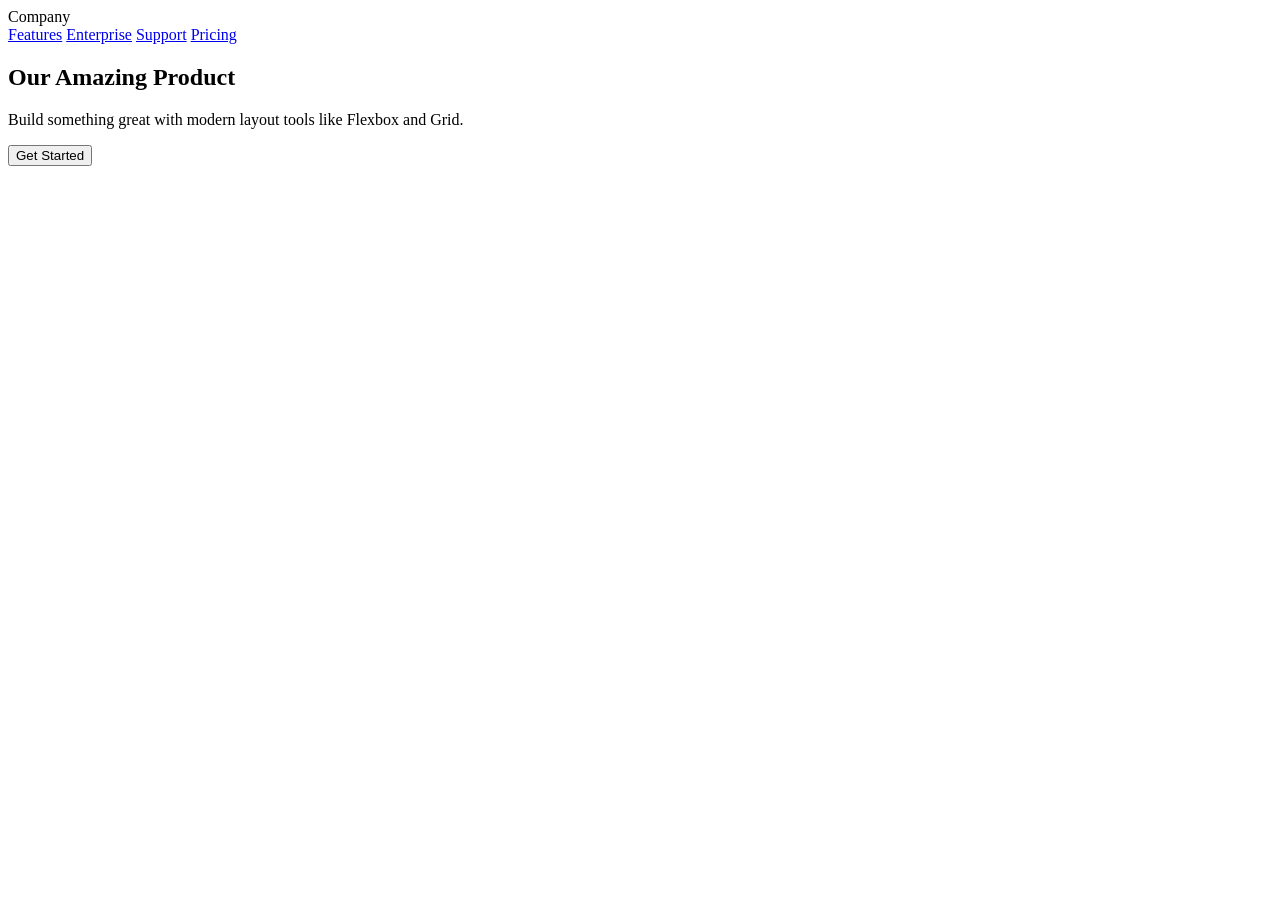
==== assignment 2/index.html @ 9860fbf0 "Created hero section with heading, text, and button" ====
<!DOCTYPE html>
<html lang="en">
<head>
    <meta charset="UTF-8">
    <meta name="viewport" content="width=device-width, initial-scale=1.0">
    <title>Product Layout</title>
    <link rel="stylesheet" href="style.css">
</head>
<body>
    
    <header class="navbar">
        <div class="container nav-flex">
            <div class="logo">Company</div>
            <nav>
                <a href="#">Features</a>
                <a href="#">Enterprise</a>
                <a href="#">Support</a>
                <a href="#">Pricing</a>
            </nav>
        </div>
    </header>

    <section class="hero">
        <div class="container">
            <h1>Our Amazing Product</h1>
            <p>Build something great with modern layout tools like Flexbox and Grid.</p>
            <button>Get Started</button>
        </div>
    </section>
</body>
</html>
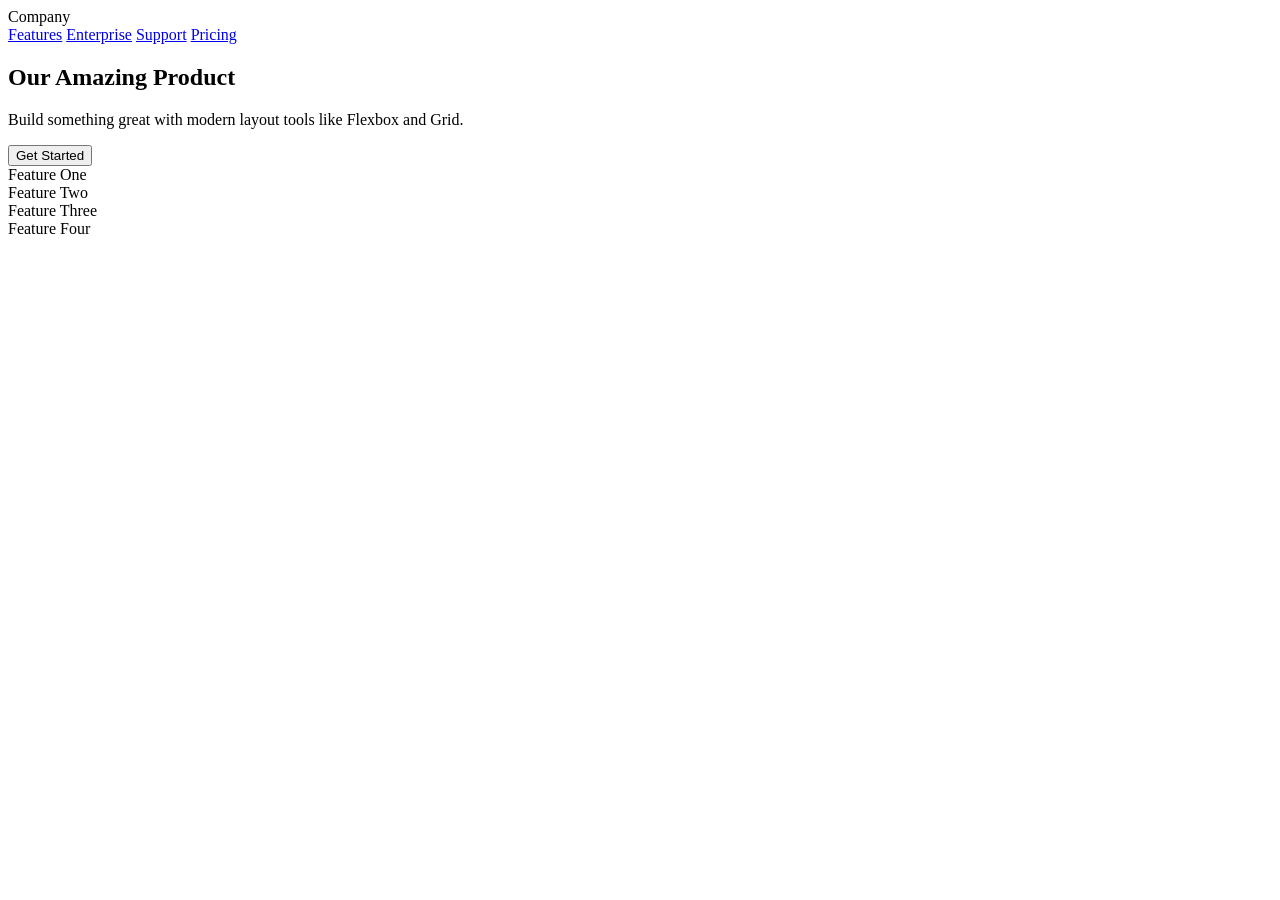
==== commit ff315ce3: "implemented responsive grid layout for feature cards using csss grid" ====
--- a/assignment 2/index.html
+++ b/assignment 2/index.html
@@ -27,5 +27,12 @@
             <button>Get Started</button>
         </div>
     </section>
+
+    <section class="grid-section container">
+        <div class="card">Feature One</div>
+        <div class="card">Feature Two</div>
+        <div class="card">Feature Three</div>
+        <div class="card">Feature Four</div>
+    </section>
 </body>
 </html>
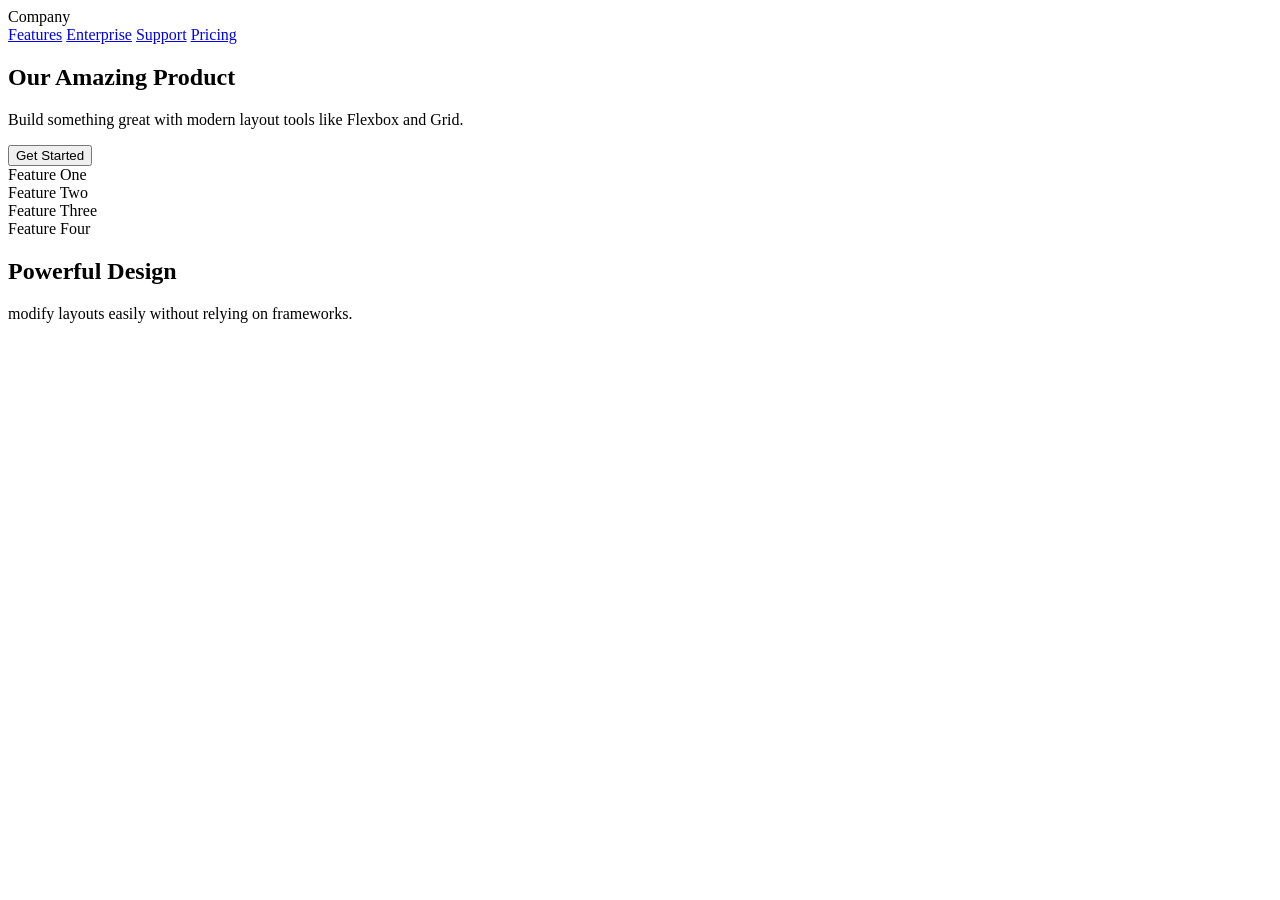
==== commit 78c1ee9c: "added multiple split sections using fleabox with alernating layout" ====
--- a/assignment 2/index.html
+++ b/assignment 2/index.html
@@ -34,5 +34,14 @@
         <div class="card">Feature Three</div>
         <div class="card">Feature Four</div>
     </section>
+
+    <section class="split container">
+        <div class="text">
+            <h2>Powerful Design</h2>
+            <p>modify layouts easily without relying on frameworks.</p>
+        </div>
+        <div class="image"></div>
+    </section>
+    
 </body>
 </html>
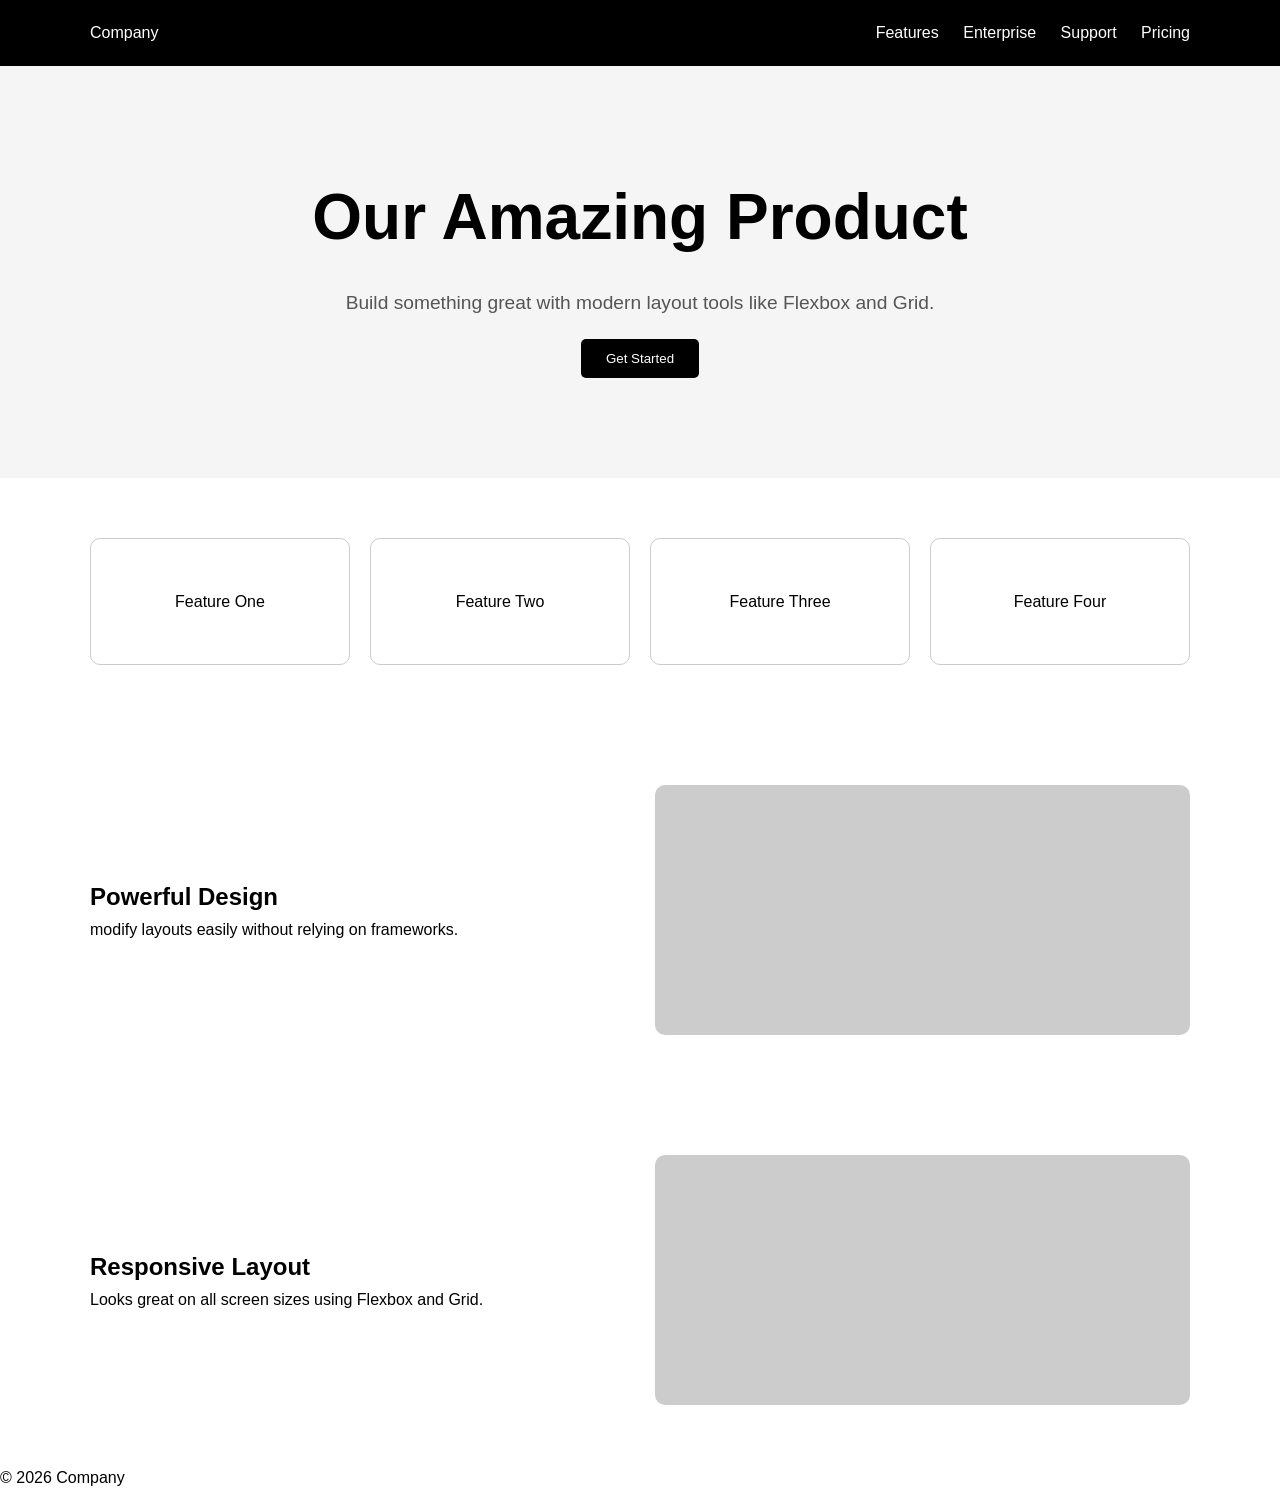
==== commit e65f009b: "styled full page with organized CSS and improved typography" ====
--- a/assignment 2/index.html
+++ b/assignment 2/index.html
@@ -42,6 +42,18 @@
         </div>
         <div class="image"></div>
     </section>
-    
+
+    <section class="split container">
+  <div class="text">
+    <h2>Responsive Layout</h2>
+    <p>Looks great on all screen sizes using Flexbox and Grid.</p>
+  </div>
+  <div class="image"></div>
+</section>
+
+<footer>
+  <p>© 2026 Company</p>
+</footer>
+
 </body>
 </html>
--- a/assignment 2/style.css
+++ b/assignment 2/style.css
@@ -0,0 +1,115 @@
+/* RESET */
+* {
+  margin: 0;
+  padding: 0;
+  box-sizing: border-box;
+}
+
+/* GLOBAL */
+body {
+  font-family: Arial, sans-serif;
+  line-height: 1.6;
+}
+
+/* CONTAINER */
+.container {
+  max-width: 1100px;
+  margin: auto;
+  padding: 0 20px;
+}
+
+/* NAVBAR (FLEXBOX) */
+.navbar {
+  background: black;
+  color: white;
+}
+
+.nav-flex {
+  display: flex;
+  justify-content: space-between;
+  align-items: center;
+  padding: 20px 0;
+}
+
+.navbar nav a {
+  color: white;
+  margin-left: 20px;
+  text-decoration: none;
+}
+
+/* HERO */
+.hero {
+  text-align: center;
+  padding: 100px 20px;
+  background: #f5f5f5;
+}
+
+.hero h1 {
+  font-size: 4rem;
+  margin-bottom: 20px;
+}
+
+.hero p {
+  font-size: 1.2rem;
+  color: #555;
+  margin-bottom: 20px;
+}
+
+button {
+  padding: 12px 25px;
+  border: none;
+  background: black;
+  color: white;
+  cursor: pointer;
+  border-radius: 5px;
+}
+
+button:hover {
+  background: #333;
+}
+
+/* GRID (CSS GRID) */
+.grid-section {
+  display: grid;
+  grid-template-columns: repeat(auto-fit, minmax(250px, 1fr));
+  gap: 20px;
+  padding: 60px 0;
+}
+
+.card {
+  background: white;
+  border: 1px solid #ccc;
+  padding: 50px;
+  text-align: center;
+  border-radius: 10px;
+  transition: 0.3s;
+}
+
+.card:hover {
+  transform: translateY(-5px);
+}
+
+/* SPLIT SECTION (FLEXBOX) */
+.split {
+  display: flex;
+  align-items: center;
+  padding: 60px 0;
+  gap: 30px;
+}
+
+.split .text {
+  flex: 1;
+}
+
+.split .image {
+  flex: 1;
+  height: 250px;
+  background: #ccc;
+  border-radius: 10px;
+}
+
+/* REVERSE LAYOUT */
+.reverse {
+  flex-direction: row-reverse;
+}
+
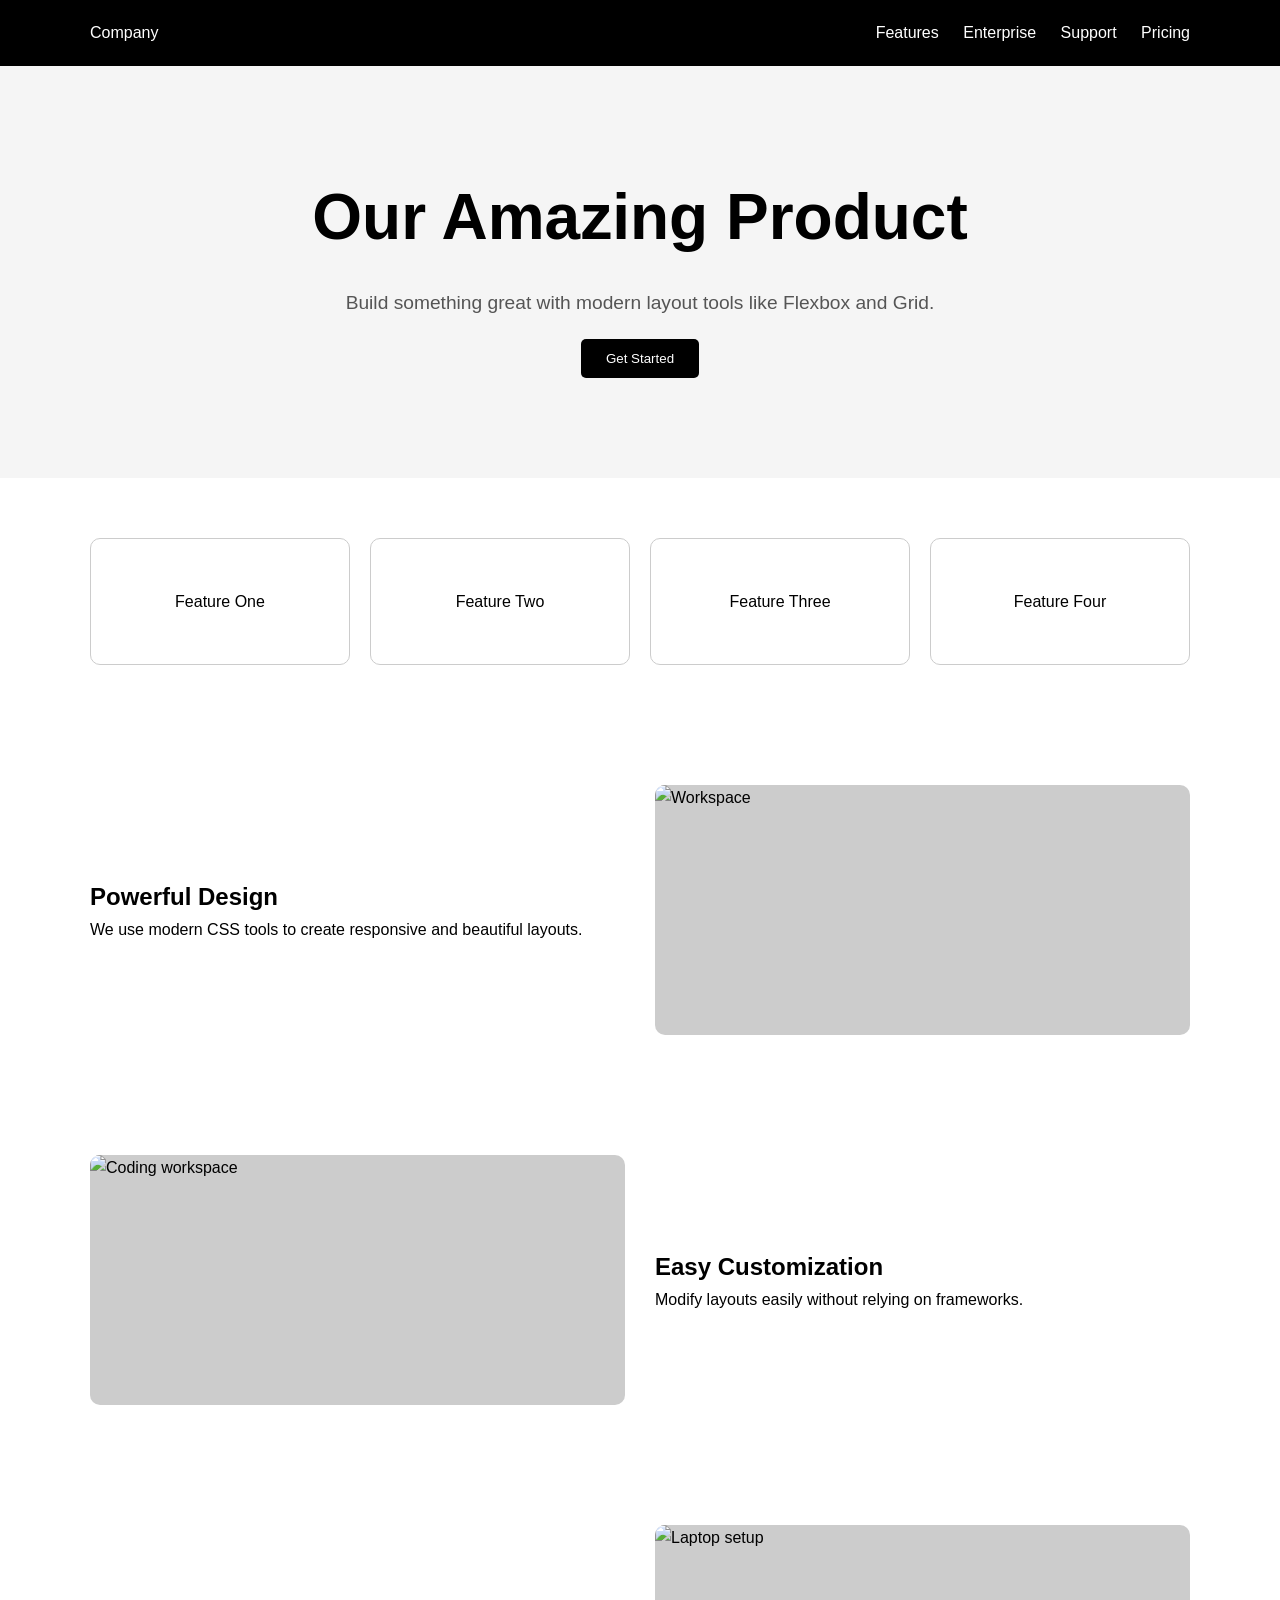
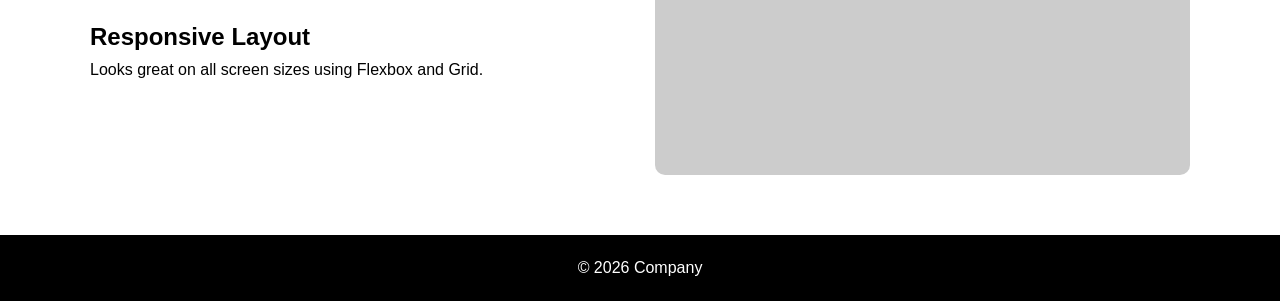
==== commit 4a097568: "Added real workspace images to improve visual design and match Bootstrap layout" ====
--- a/assignment 2/index.html
+++ b/assignment 2/index.html
@@ -36,19 +36,33 @@
     </section>
 
     <section class="split container">
-        <div class="text">
-            <h2>Powerful Design</h2>
-            <p>modify layouts easily without relying on frameworks.</p>
-        </div>
-        <div class="image"></div>
-    </section>
+  <div class="text">
+    <h2>Powerful Design</h2>
+    <p>We use modern CSS tools to create responsive and beautiful layouts.</p>
+  </div>
+  <div class="image">
+    <img src="https://images.unsplash.com/photo-1519389950473-47ba0277781c" alt="Workspace">
+  </div>
+</section>
 
-    <section class="split container">
+<section class="split container reverse">
+  <div class="text">
+    <h2>Easy Customization</h2>
+    <p>Modify layouts easily without relying on frameworks.</p>
+  </div>
+  <div class="image">
+    <img src="https://images.unsplash.com/photo-1498050108023-c5249f4df085" alt="Coding workspace">
+  </div>
+</section>
+
+<section class="split container">
   <div class="text">
     <h2>Responsive Layout</h2>
     <p>Looks great on all screen sizes using Flexbox and Grid.</p>
   </div>
-  <div class="image"></div>
+  <div class="image">
+    <img src="https://images.unsplash.com/photo-1509395176047-4a66953fd231" alt="Laptop setup">
+  </div>
 </section>
 
 <footer>
--- a/assignment 2/style.css
+++ b/assignment 2/style.css
@@ -16,6 +16,13 @@
   max-width: 1100px;
   margin: auto;
   padding: 0 20px;
+}
+
+.image img {
+  width: 100%;
+  height: 250px;
+  object-fit: cover;
+  border-radius: 10px;
 }
 
 /* NAVBAR (FLEXBOX) */
@@ -113,3 +120,25 @@
   flex-direction: row-reverse;
 }
 
+/* RESPONSIVE */
+@media (max-width: 768px) {
+  .split {
+    flex-direction: column;
+  }
+
+  .reverse {
+    flex-direction: column;
+  }
+
+  .hero h1 {
+    font-size: 2.5rem;
+  }
+}
+
+/* FOOTER */
+footer {
+  text-align: center;
+  padding: 20px;
+  background: black;
+  color: white;
+}
